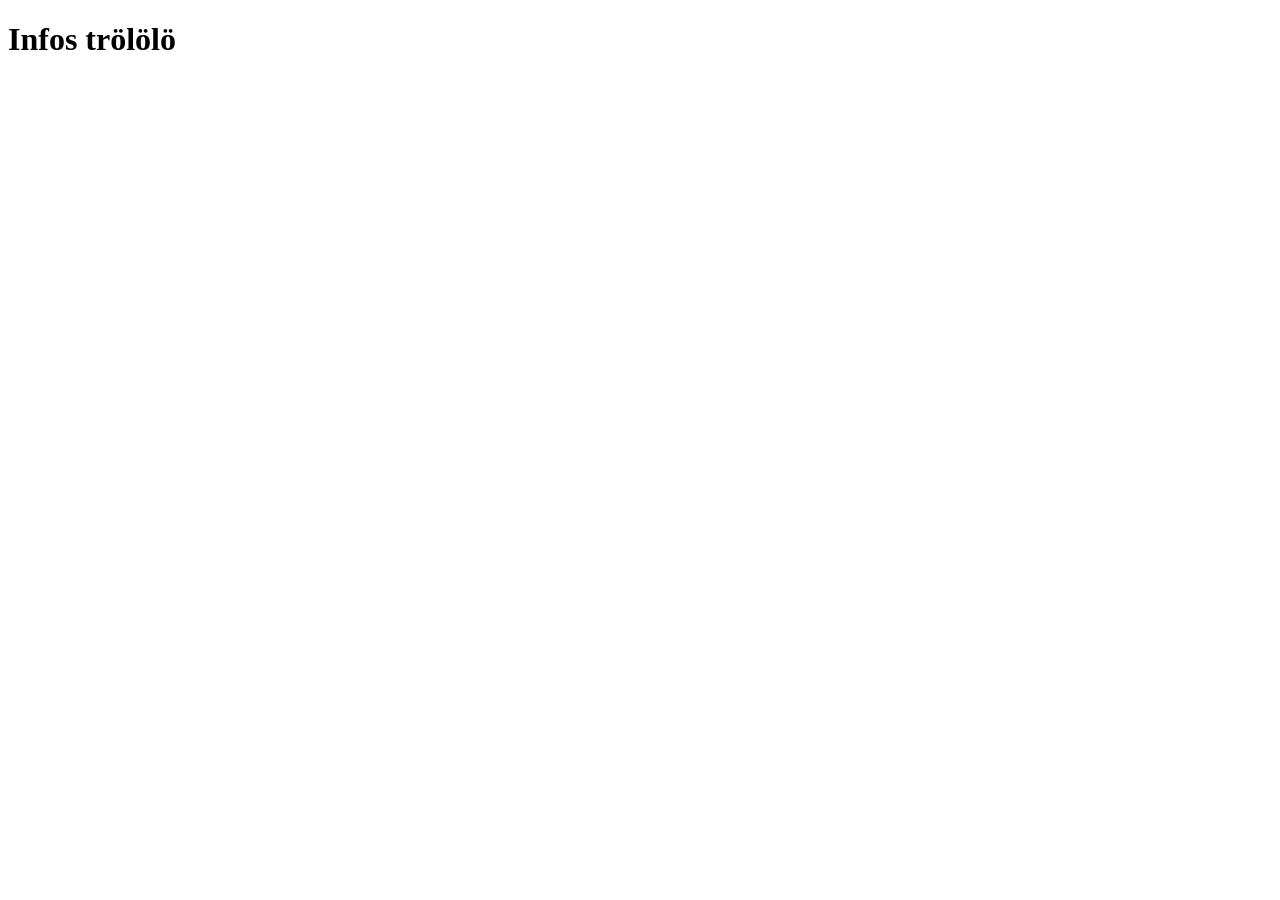
==== infos.html @ 0f852319 "bkp" ====
<!DOCTYPE html>
<html lang="en">
<head>
    <meta charset="UTF-8">
    <meta name="viewport" content="width=device-width, initial-scale=1.0">
    <title>Document</title>
</head>
<body>
    <h1>Infos trölölö</h1>
</body>
</html>
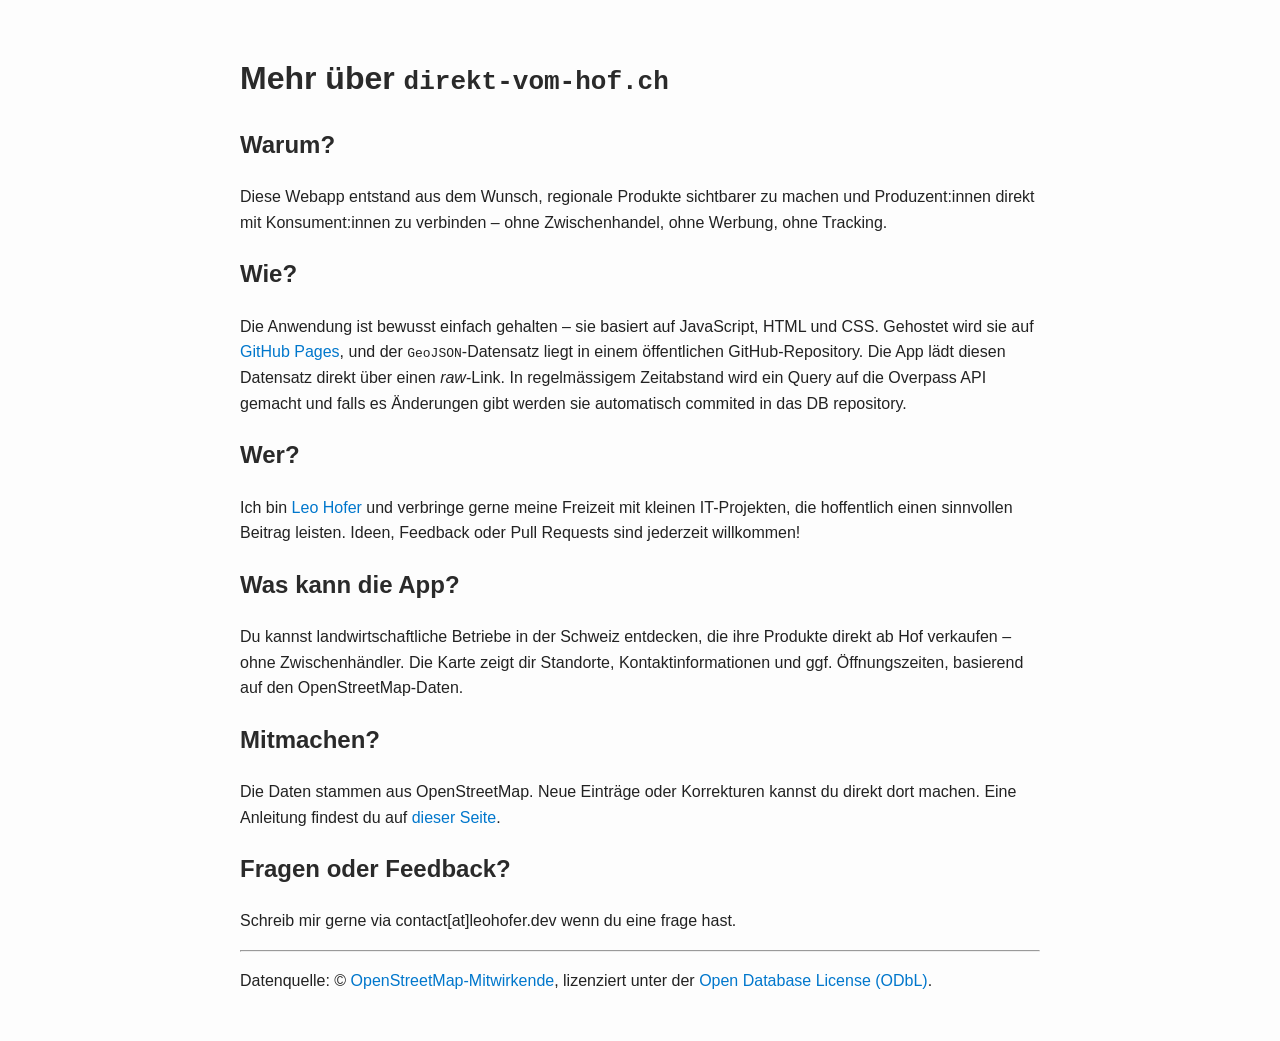
==== commit 1d5684ef: "added some nice text" ====
--- a/infos.html
+++ b/infos.html
@@ -1,11 +1,95 @@
 <!DOCTYPE html>
-<html lang="en">
+<html lang="de">
+
 <head>
     <meta charset="UTF-8">
     <meta name="viewport" content="width=device-width, initial-scale=1.0">
-    <title>Document</title>
+    <title>Mehr über direkt-vom-hof.ch</title>
+    <style>
+        body {
+            font-family: sans-serif;
+            line-height: 1.6;
+            max-width: 800px;
+            margin: 0 auto;
+            padding: 2rem;
+            background-color: #fdfdfd;
+            color: #222;
+        }
+
+        h1,
+        h2 {
+            color: #2a2a2a;
+        }
+
+        a {
+            color: #0077cc;
+            text-decoration: none;
+        }
+
+        a:hover {
+            text-decoration: underline;
+        }
+    </style>
 </head>
+
 <body>
-    <h1>Infos trölölö</h1>
+    <h1>Mehr über <code>direkt-vom-hof.ch</code></h1>
+
+    <h2>Warum?</h2>
+    <p>
+        Diese Webapp entstand aus dem Wunsch, regionale Produkte sichtbarer zu machen und Produzent:innen direkt mit
+        Konsument:innen zu verbinden –
+        ohne Zwischenhandel, ohne Werbung, ohne Tracking.
+    </p>
+
+    <h2>Wie?</h2>
+    <p>
+        Die Anwendung ist bewusst einfach gehalten – sie basiert auf JavaScript, HTML und CSS.
+        Gehostet wird sie auf <a href="https://pages.github.com/" target="_blank" rel="noopener noreferrer">GitHub
+            Pages</a>,
+        und der <code>GeoJSON</code>-Datensatz liegt in einem öffentlichen GitHub-Repository.
+        Die App lädt diesen Datensatz direkt über einen <em>raw</em>-Link.
+
+        In regelmässigem Zeitabstand wird ein Query auf die Overpass API gemacht und falls es Änderungen gibt werden sie automatisch commited in das DB repository.
+    </p>
+
+    <h2>Wer?</h2>
+    <p>
+        Ich bin <a href="https://leohofer.dev" target="_blank" rel="noopener noreferrer">Leo Hofer</a> und verbringe
+        gerne meine Freizeit mit kleinen IT-Projekten,
+        die hoffentlich einen sinnvollen Beitrag leisten. Ideen, Feedback oder Pull Requests sind jederzeit willkommen!
+    </p>
+
+    <h2>Was kann die App?</h2>
+    <p>
+        Du kannst landwirtschaftliche Betriebe in der Schweiz entdecken, die ihre Produkte direkt ab Hof verkaufen –
+        ohne Zwischenhändler.
+        Die Karte zeigt dir Standorte, Kontaktinformationen und ggf. Öffnungszeiten, basierend auf den
+        OpenStreetMap-Daten.
+    </p>
+
+
+    <h2>Mitmachen?</h2>
+    <p>
+        Die Daten stammen aus OpenStreetMap. Neue Einträge oder Korrekturen kannst du direkt dort machen.
+        Eine Anleitung findest du auf <a href="https://wiki.openstreetmap.org/wiki/Contribute_map_data"
+            target="_blank">dieser Seite</a>.
+    </p>
+
+
+    <h2>Fragen oder Feedback?</h2>
+    <p>
+        Schreib mir gerne via contact[at]leohofer.dev wenn du eine frage hast.
+    </p>
+
+
+    <hr>
+
+    <p>
+        Datenquelle: © <a href="https://www.openstreetmap.org/copyright" target="_blank">OpenStreetMap-Mitwirkende</a>,
+        lizenziert unter der <a href="https://opendatacommons.org/licenses/odbl/" target="_blank">Open Database License
+            (ODbL)</a>.
+    </p>
 </body>
+
 </html>
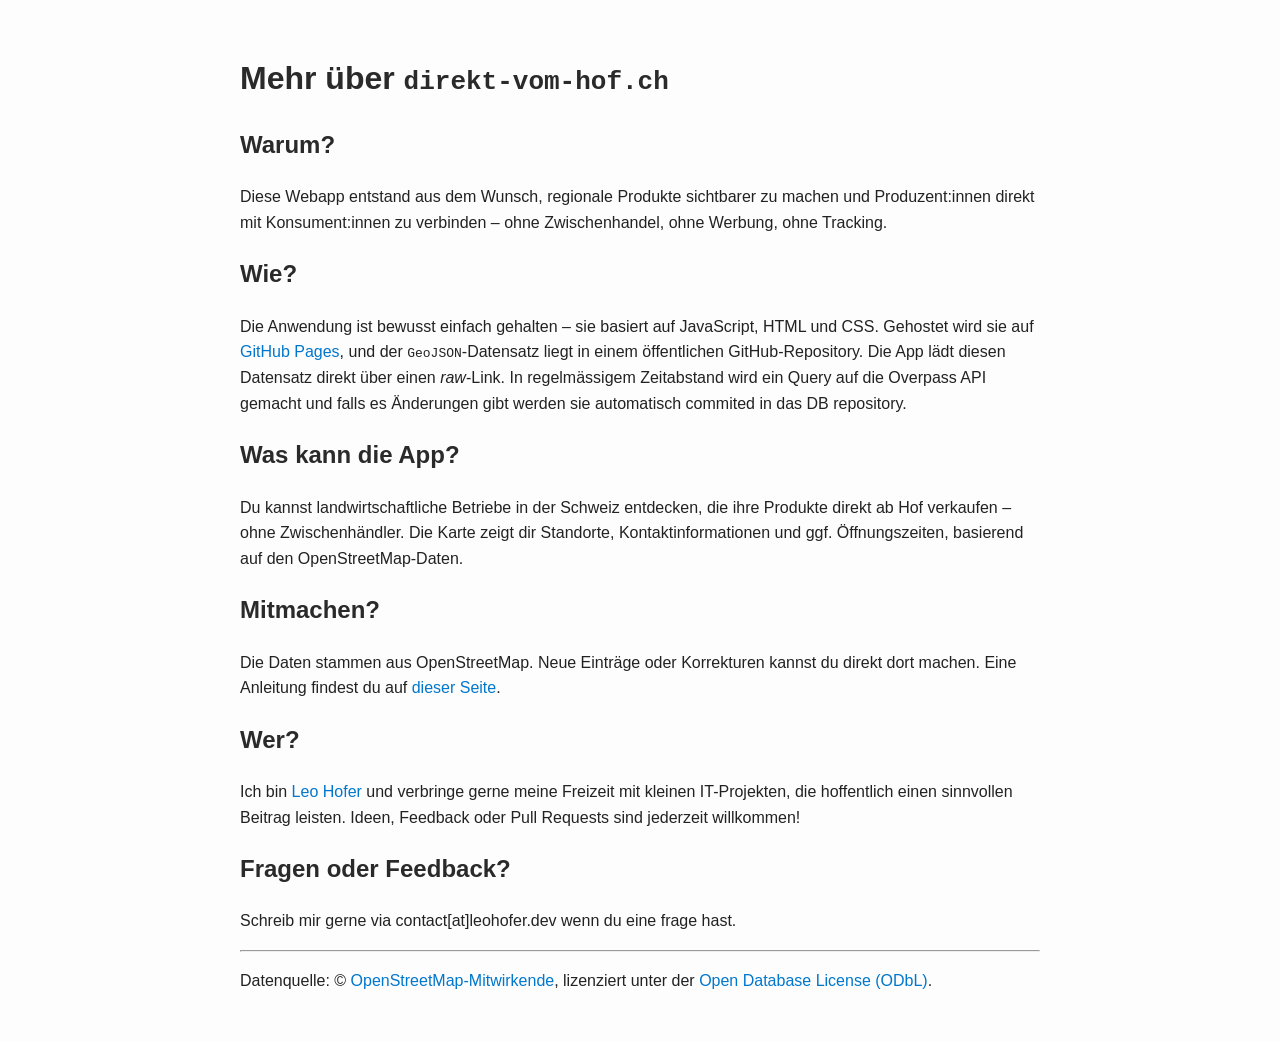
==== commit 2626f23f: "cahnged order" ====
--- a/infos.html
+++ b/infos.html
@@ -50,15 +50,11 @@
         und der <code>GeoJSON</code>-Datensatz liegt in einem öffentlichen GitHub-Repository.
         Die App lädt diesen Datensatz direkt über einen <em>raw</em>-Link.
 
-        In regelmässigem Zeitabstand wird ein Query auf die Overpass API gemacht und falls es Änderungen gibt werden sie automatisch commited in das DB repository.
+        In regelmässigem Zeitabstand wird ein Query auf die Overpass API gemacht und falls es Änderungen gibt werden sie
+        automatisch commited in das DB repository.
     </p>
 
-    <h2>Wer?</h2>
-    <p>
-        Ich bin <a href="https://leohofer.dev" target="_blank" rel="noopener noreferrer">Leo Hofer</a> und verbringe
-        gerne meine Freizeit mit kleinen IT-Projekten,
-        die hoffentlich einen sinnvollen Beitrag leisten. Ideen, Feedback oder Pull Requests sind jederzeit willkommen!
-    </p>
+
 
     <h2>Was kann die App?</h2>
     <p>
@@ -76,6 +72,12 @@
             target="_blank">dieser Seite</a>.
     </p>
 
+    <h2>Wer?</h2>
+    <p>
+        Ich bin <a href="https://leohofer.dev" target="_blank" rel="noopener noreferrer">Leo Hofer</a> und verbringe
+        gerne meine Freizeit mit kleinen IT-Projekten,
+        die hoffentlich einen sinnvollen Beitrag leisten. Ideen, Feedback oder Pull Requests sind jederzeit willkommen!
+    </p>
 
     <h2>Fragen oder Feedback?</h2>
     <p>
